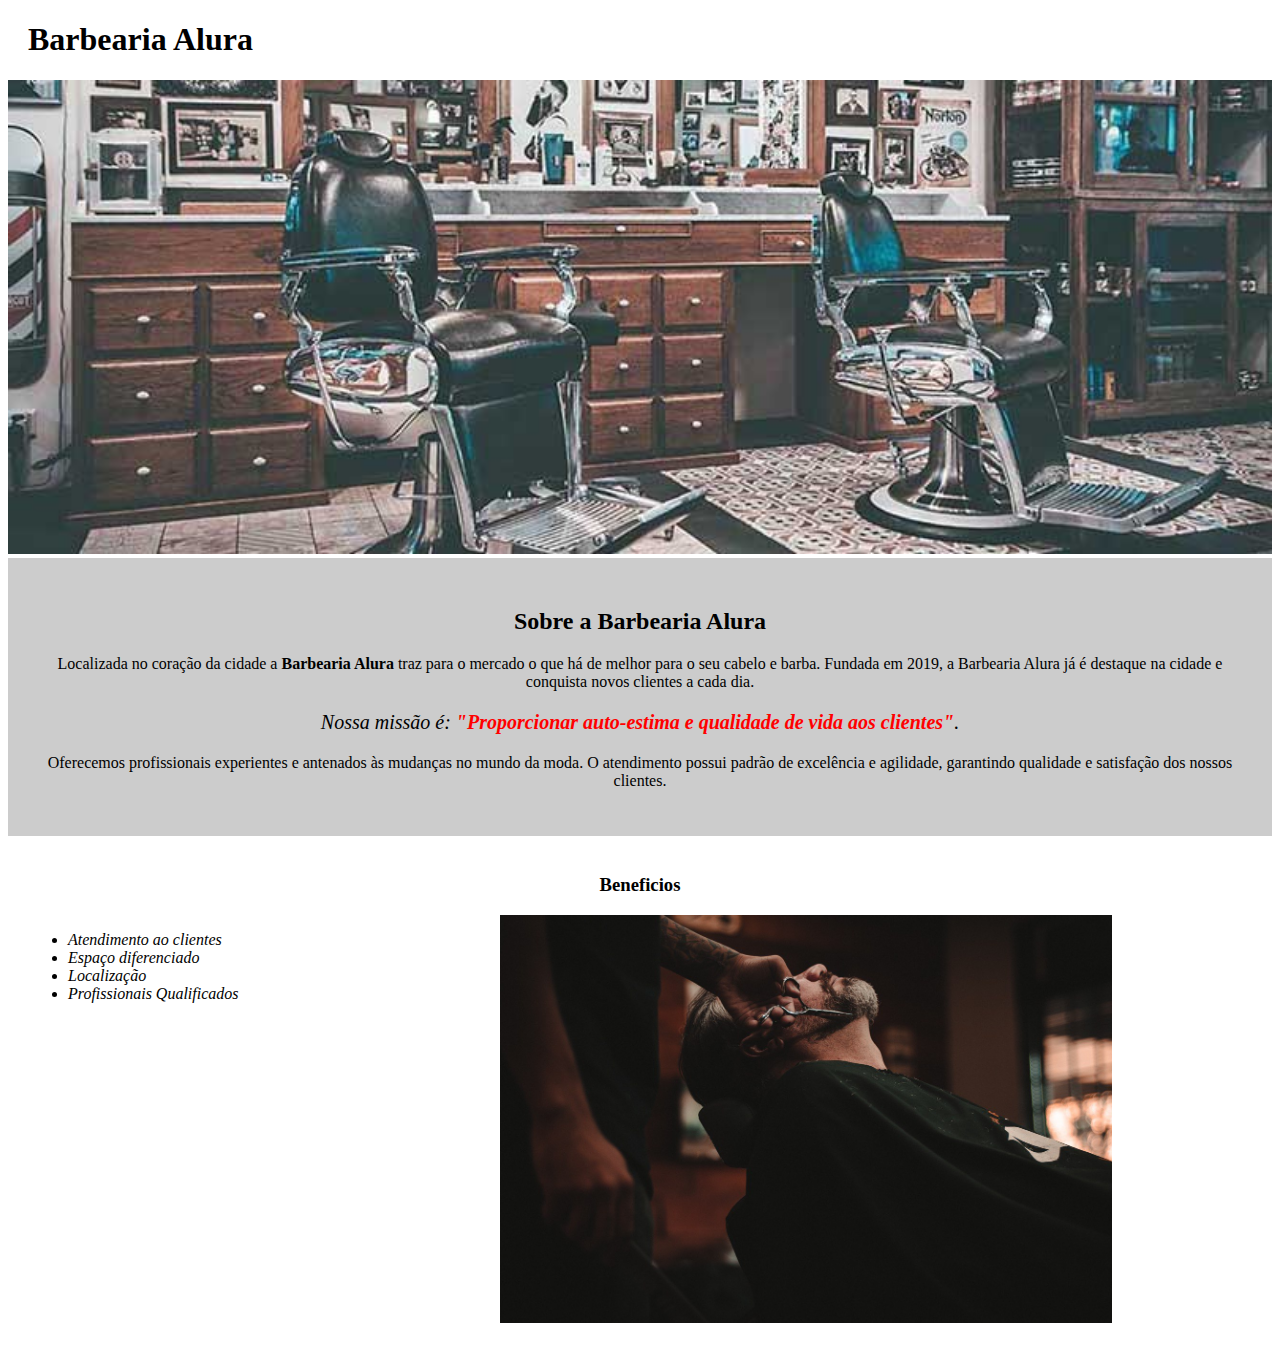
==== index.html @ 0597d3f0 "feat: projeto barbearia" ====
<!DOCTYPE html>
<html lang="pt-br">

    <head>
        <meta charset = "UTF-8">
        <title>Barbearia Alura</title>
        <link rel="stylesheet" href="./css/style.css">

       
    </head>
    
    <body>

        <header>
            <h1 class="titulo-principal">Barbearia Alura</h1>
        </header>

        <img id="banner" src="./img/banner.jpg">

        <div class="principal">
            <h2 class="titulo-centraliazado"> Sobre a Barbearia Alura</h2>

            <p>Localizada no coração da cidade a <strong>Barbearia Alura</strong> traz para o mercado o que 
            há de melhor para o seu cabelo e barba. Fundada em 2019, a Barbearia Alura já
            é destaque na cidade e conquista novos clientes a cada dia.</p>

            <p id="missao"><em>Nossa missão é: <strong>"Proporcionar auto-estima e qualidade de vida aos clientes"</strong>.</em></p>

            <p>Oferecemos profissionais experientes e antenados às mudanças no mundo da moda.
            O atendimento possui padrão de excelência e agilidade,
            garantindo qualidade e satisfação dos nossos clientes.</p>
        </div>

        <div class="beneficios">
            <h3 class="titulo-centraliazado">Beneficios</h3>
            <ul>
                <li class="itens">Atendimento ao clientes</li>
                <li class="itens">Espaço diferenciado</li>
                <li class="itens">Localização</li>
                <li class="itens">Profissionais Qualificados</li>
            </ul>

            <img src="./img/beneficios.jpg" class="imagembeneficios"> 

        </div>

    </body>

</html>
---- css/style.css ----
body {
}

#banner {
    width: 100%;
}

.principal {
    background: #cccccc;
    padding: 30px;
}

.titulo-principal{
    padding-left: 20px;
}

.titulo-centraliazado {
    text-align: center
}

p {
    text-align: center;
}

#missao {
   font-size: 20px;
}

em strong {
    color: #FF0000;
}

.itens {
    font-style: italic;

}

.beneficios {
    background: #ffffff;
    padding: 20px;
}

ul {
    display: inline-block;
    vertical-align: top;
    width: 20%;
    margin-right: 15%;
}

.imagembeneficios {
    width: 50%;
}
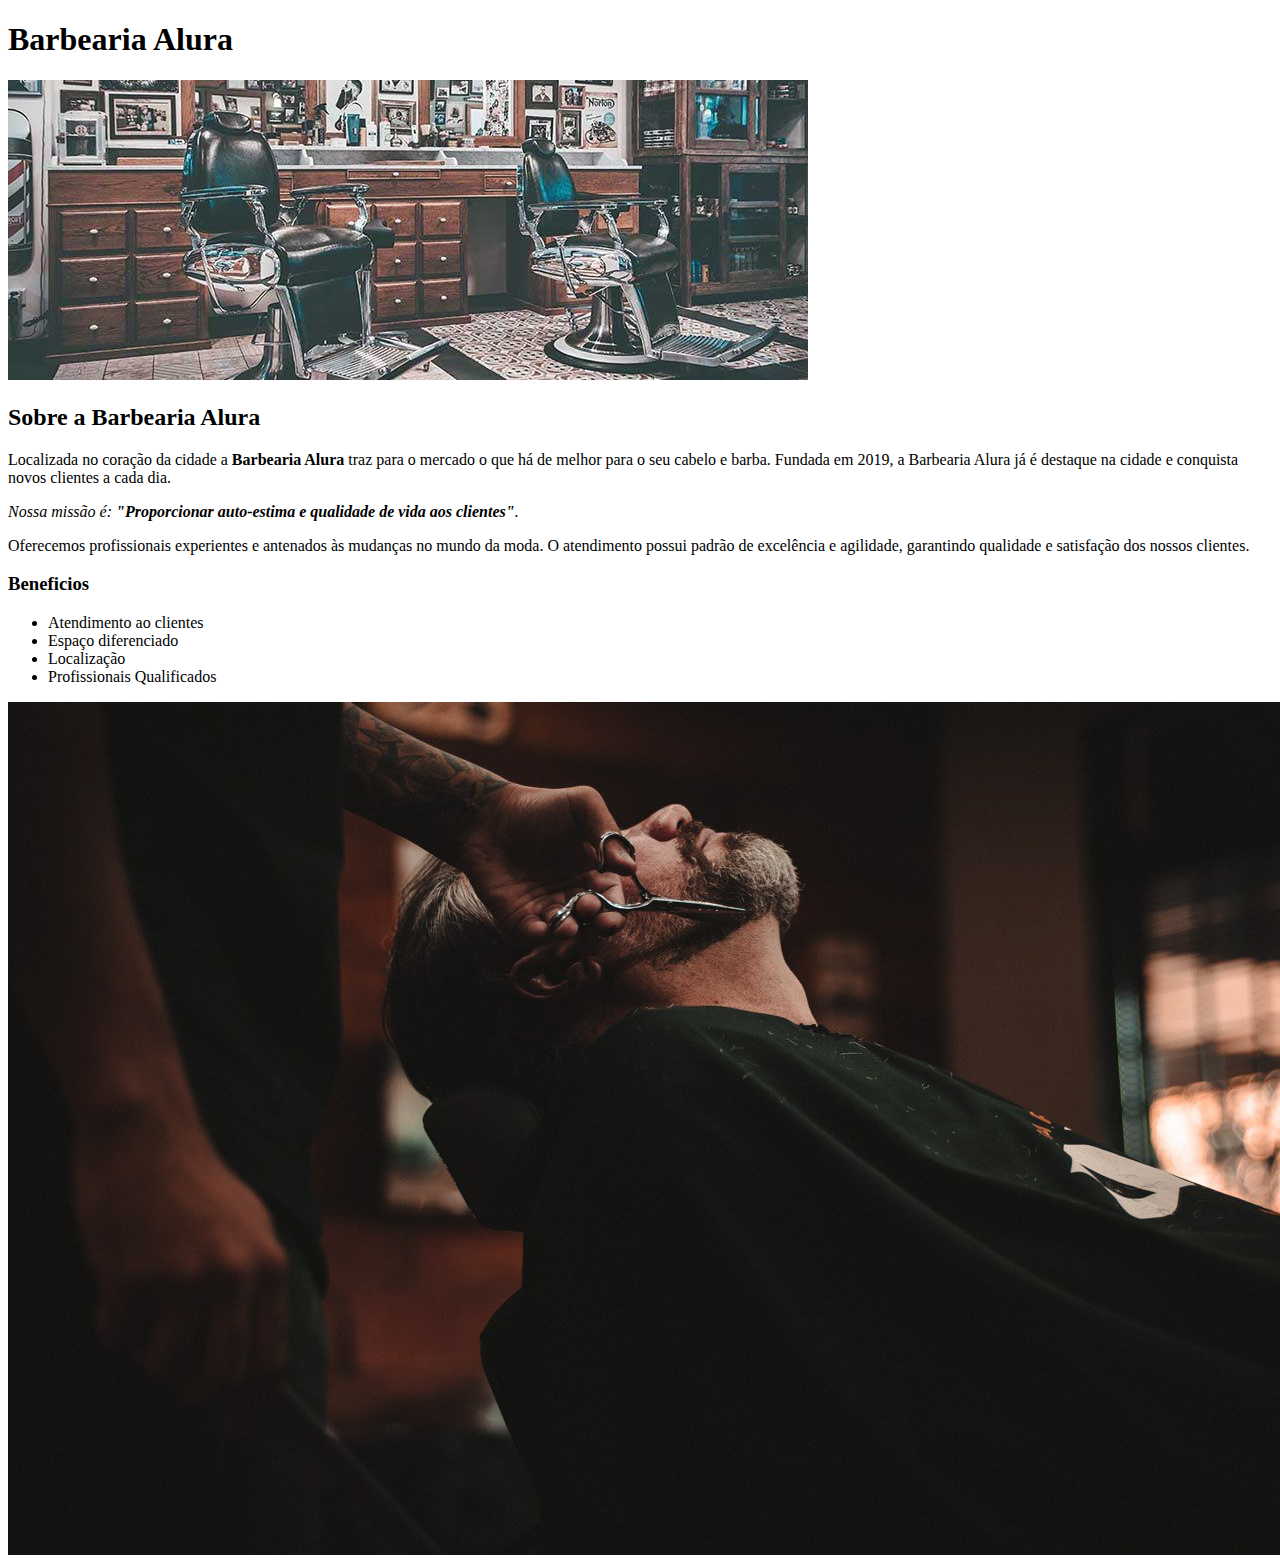
==== commit 713cb588: "Add files via upload" ====
--- a/index.html
+++ b/index.html
@@ -4,7 +4,7 @@
     <head>
         <meta charset = "UTF-8">
         <title>Barbearia Alura</title>
-        <link rel="stylesheet" href="./css/style.css">
+        <link rel="stylesheet" href="./css/style-home.css">
 
        
     </head>
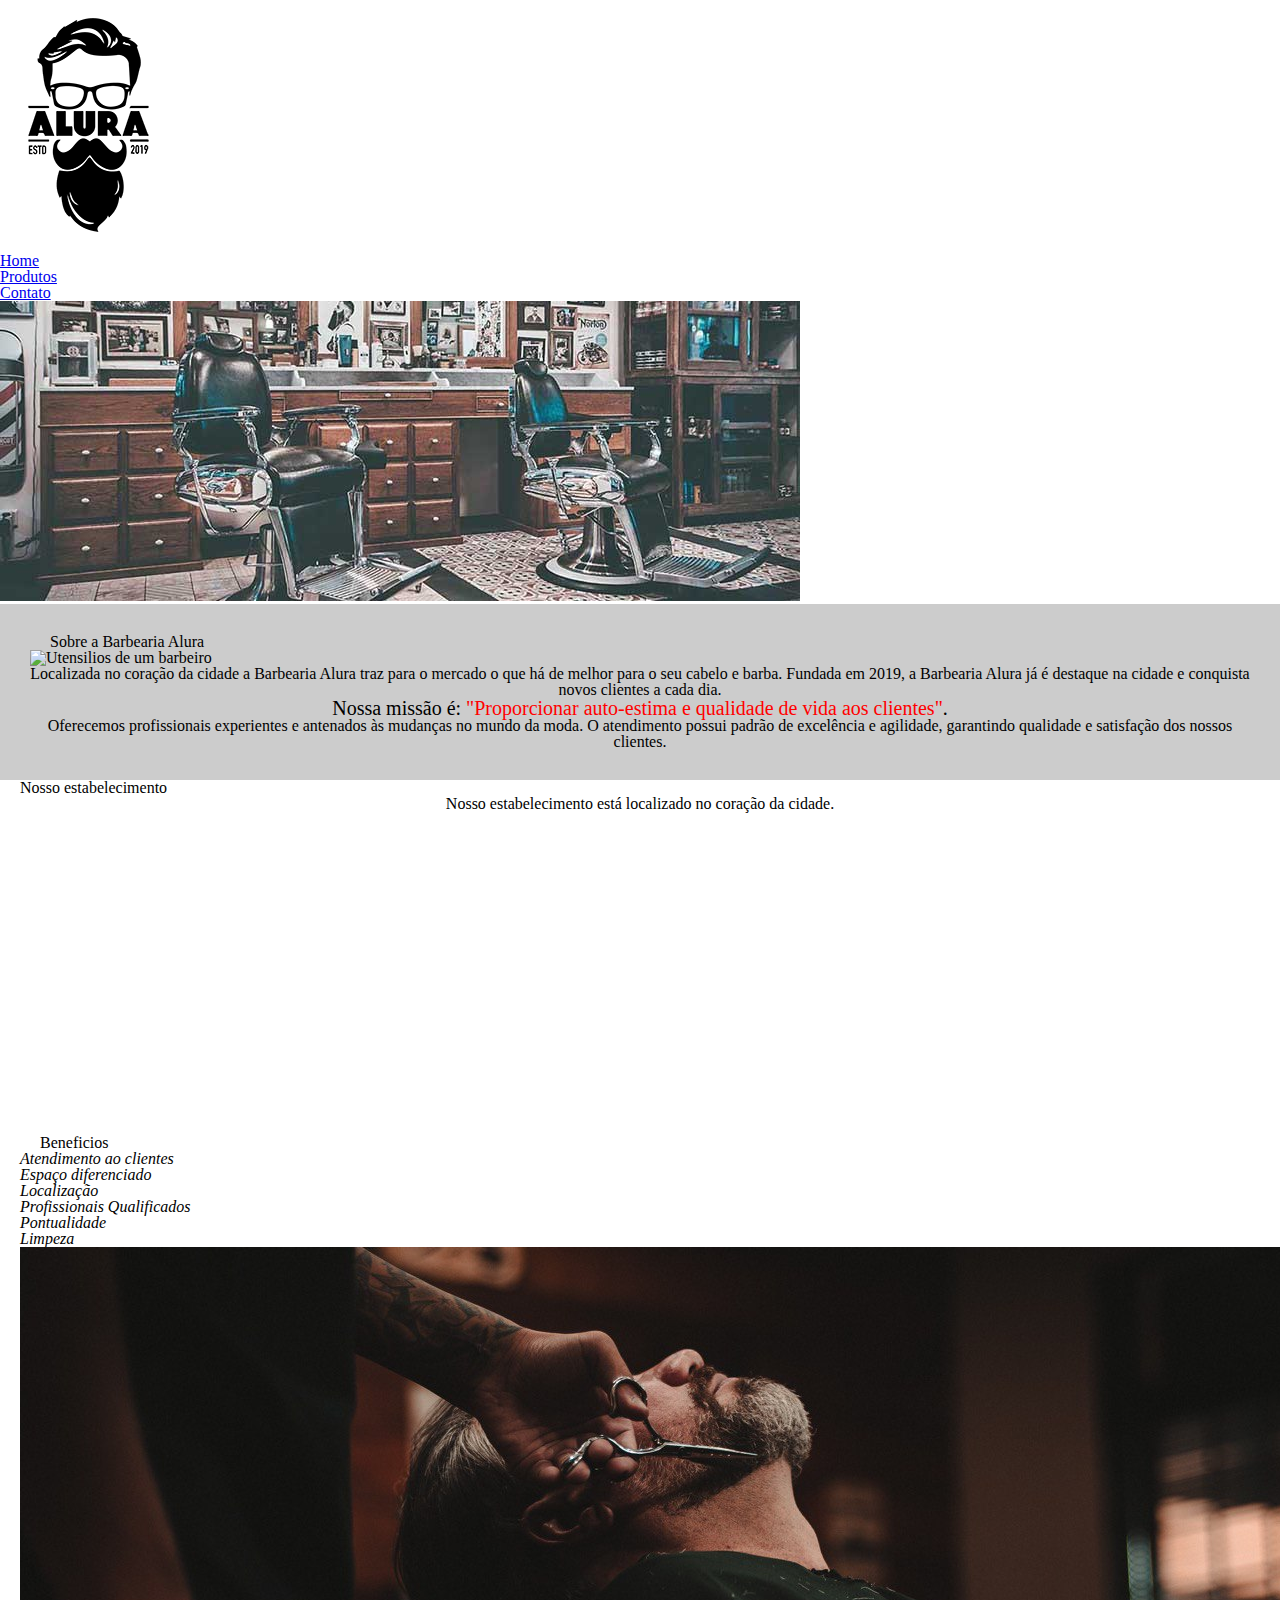
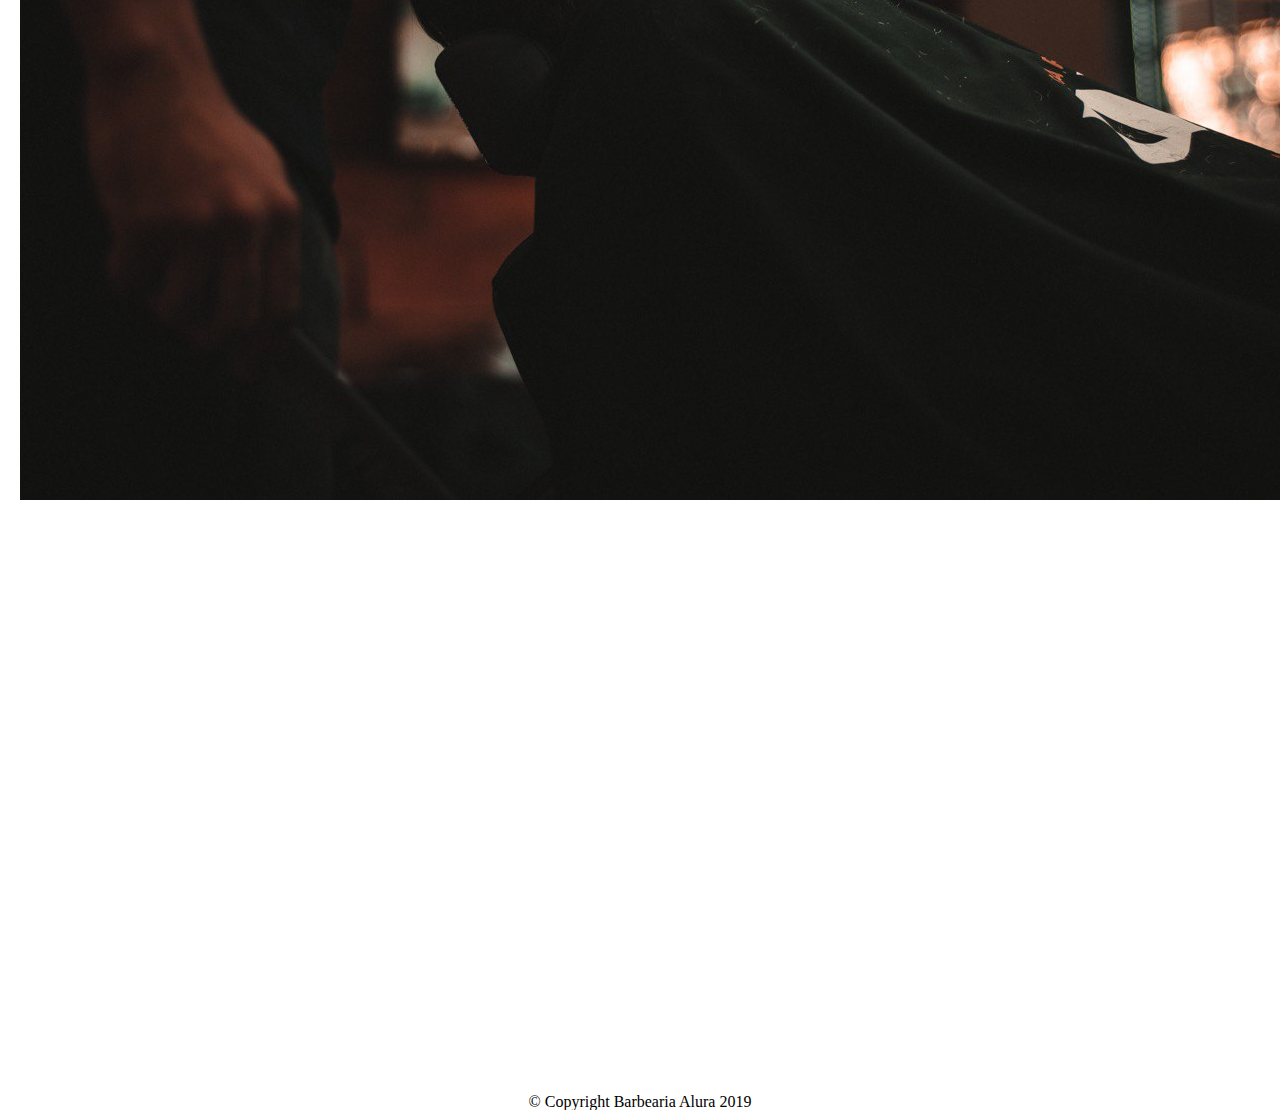
==== commit c232d878: "Add files via upload" ====
--- a/index.html
+++ b/index.html
@@ -4,45 +4,88 @@
     <head>
         <meta charset = "UTF-8">
         <title>Barbearia Alura</title>
-        <link rel="stylesheet" href="./css/style-home.css">
 
-       
-    </head>
-    
+        <link rel= "stylesheet" href="./css/reset.css">
+        <link rel= "stylesheet" href="./css/style.css">
+        <link href="https://fonts.googleapis.com/css2?family=Montserrat&display=swap" rel="stylesheet">
+
+   </head> 
+
     <body>
+        <header>
+            <div class="caixa">
+                <h1><img src="./img/logo.png"></h1>
 
-        <header>
-            <h1 class="titulo-principal">Barbearia Alura</h1>
+                <nav>
+                    <ul>
+                        <li><a href="index.html" >Home</a></li>
+                        <li><a href="products.html">Produtos</a></li>
+                        <li><a href="contacts.html">Contato </a></li>
+                    </ul>
+                </nav>
+            </div>
         </header>
 
-        <img id="banner" src="./img/banner.jpg">
+        <img class="banner" src="./img/banner.jpg">
 
-        <div class="principal">
-            <h2 class="titulo-centraliazado"> Sobre a Barbearia Alura</h2>
+        <main>
+            <section class="principal">
+                <h2 class="titulo-principal"> Sobre a Barbearia Alura</h2>
 
-            <p>Localizada no coração da cidade a <strong>Barbearia Alura</strong> traz para o mercado o que 
-            há de melhor para o seu cabelo e barba. Fundada em 2019, a Barbearia Alura já
-            é destaque na cidade e conquista novos clientes a cada dia.</p>
+                <img class="utensilios" src="./img/utensilios.jpg" alt="Utensilios de um barbeiro">
 
-            <p id="missao"><em>Nossa missão é: <strong>"Proporcionar auto-estima e qualidade de vida aos clientes"</strong>.</em></p>
+                <p>Localizada no coração da cidade a <strong>Barbearia Alura</strong> traz para o mercado o que 
+                há de melhor para o seu cabelo e barba. Fundada em 2019, a Barbearia Alura já
+                é destaque na cidade e conquista novos clientes a cada dia.</p>
 
-            <p>Oferecemos profissionais experientes e antenados às mudanças no mundo da moda.
-            O atendimento possui padrão de excelência e agilidade,
-            garantindo qualidade e satisfação dos nossos clientes.</p>
-        </div>
+                <p id="missao"><em>Nossa missão é: <strong>"Proporcionar auto-estima e qualidade de vida aos clientes"</strong>.</em></p>
 
-        <div class="beneficios">
-            <h3 class="titulo-centraliazado">Beneficios</h3>
-            <ul>
-                <li class="itens">Atendimento ao clientes</li>
-                <li class="itens">Espaço diferenciado</li>
-                <li class="itens">Localização</li>
-                <li class="itens">Profissionais Qualificados</li>
-            </ul>
+                <p>Oferecemos profissionais experientes e antenados às mudanças no mundo da moda.
+                O atendimento possui padrão de excelência e agilidade,
+                garantindo qualidade e satisfação dos nossos clientes.</p>
+            </section>
 
-            <img src="./img/beneficios.jpg" class="imagembeneficios"> 
+            <section class="mapa">
+                <h3 class="titulo-principal">Nosso estabelecimento</h3>
+                <p>Nosso estabelecimento está localizado no coração da cidade.</p>
 
-        </div>
+                <div class="mapa-conteudo">
+                    <iframe src="https://www.google.com/maps/embed?pb=!1m18!1m12!1m3!1d3657.
+                    1065567887954!2d-46.65429172530899!3d-23.564616178797618!2m3!1f0!2f0!3f0!3m2!
+                    1i1024!2i768!4f13.1!3m3!1m2!1s0x94ce59541c6c79c3%3A0x36b90a85f0f8cb33!2sGrupo%
+                    20Alura!5e0!3m2!1spt-BR!2sbr!4v1670713185448!5m2!1spt-BR!2sbr" 
+                    width="100%" height="300" style="border:0;" allowfullscreen="" 
+                    loading="lazy" referrerpolicy="no-referrer-when-downgrade"></iframe>
+                </div>
+            </section>
+
+            <section class="beneficios">
+                <h3 class="titulo-principal">Beneficios</h3>
+
+                <div class="conteudo-beneficios">
+                    <ul class="lista-beneficios">
+                        <li class="itens">Atendimento ao clientes</li>
+                        <li class="itens">Espaço diferenciado</li>
+                        <li class="itens">Localização</li>
+                        <li class="itens">Profissionais Qualificados</li>
+                        <li class="itens">Pontualidade</li>
+                        <li class="itens">Limpeza</li>
+                    </ul><img src="./img/beneficios.jpg" class="imagem-beneficios"> 
+                </div>
+                
+                <div class="video">
+                    <iframe width="560" height="315" src="https://www.youtube.com/embed/wcVVXUV0YUY" 
+                    title="YouTube video player" frameborder="0" allow="accelerometer; autoplay; 
+                    clipboard-write; encrypted-media; 
+                    gyroscope; picture-in-picture" allowfullscreen></iframe>
+                </div>
+            </section>
+        </main>
+
+        <footer>
+            <img src="./img/logo-branco.png">
+            <p class="copyright">&copy; Copyright Barbearia Alura 2019</p>
+        </footer>
 
     </body>
 
--- a/css/style.css
+++ b/css/style.css
@@ -0,0 +1,52 @@
+body {
+}
+
+#banner {
+    width: 100%;
+}
+
+.principal {
+    background: #cccccc;
+    padding: 30px;
+}
+
+.titulo-principal{
+    padding-left: 20px;
+}
+
+.titulo-centraliazado {
+    text-align: center
+}
+
+p {
+    text-align: center;
+}
+
+#missao {
+   font-size: 20px;
+}
+
+em strong {
+    color: #FF0000;
+}
+
+.itens {
+    font-style: italic;
+
+}
+
+.beneficios {
+    background: #ffffff;
+    padding: 20px;
+}
+
+ul {
+    display: inline-block;
+    vertical-align: top;
+    width: 20%;
+    margin-right: 15%;
+}
+
+.imagembeneficios {
+    width: 50%;
+}